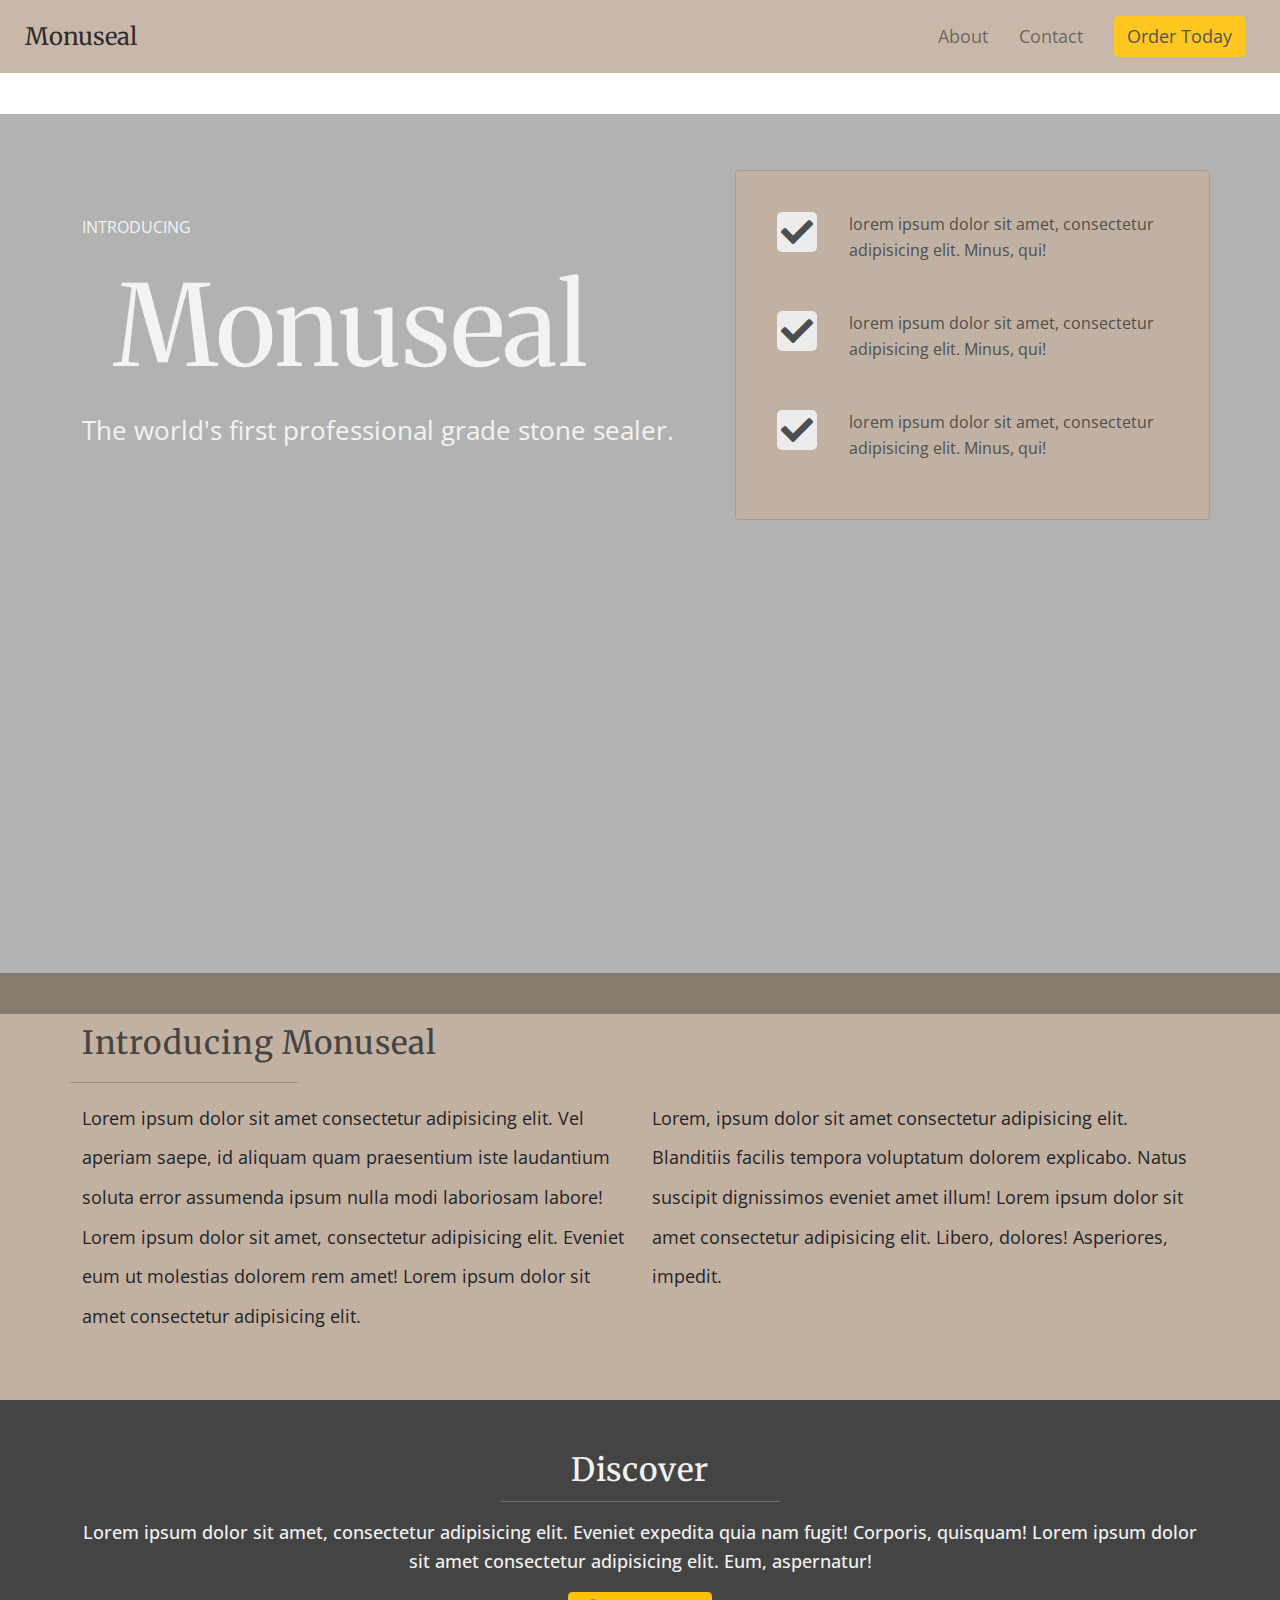
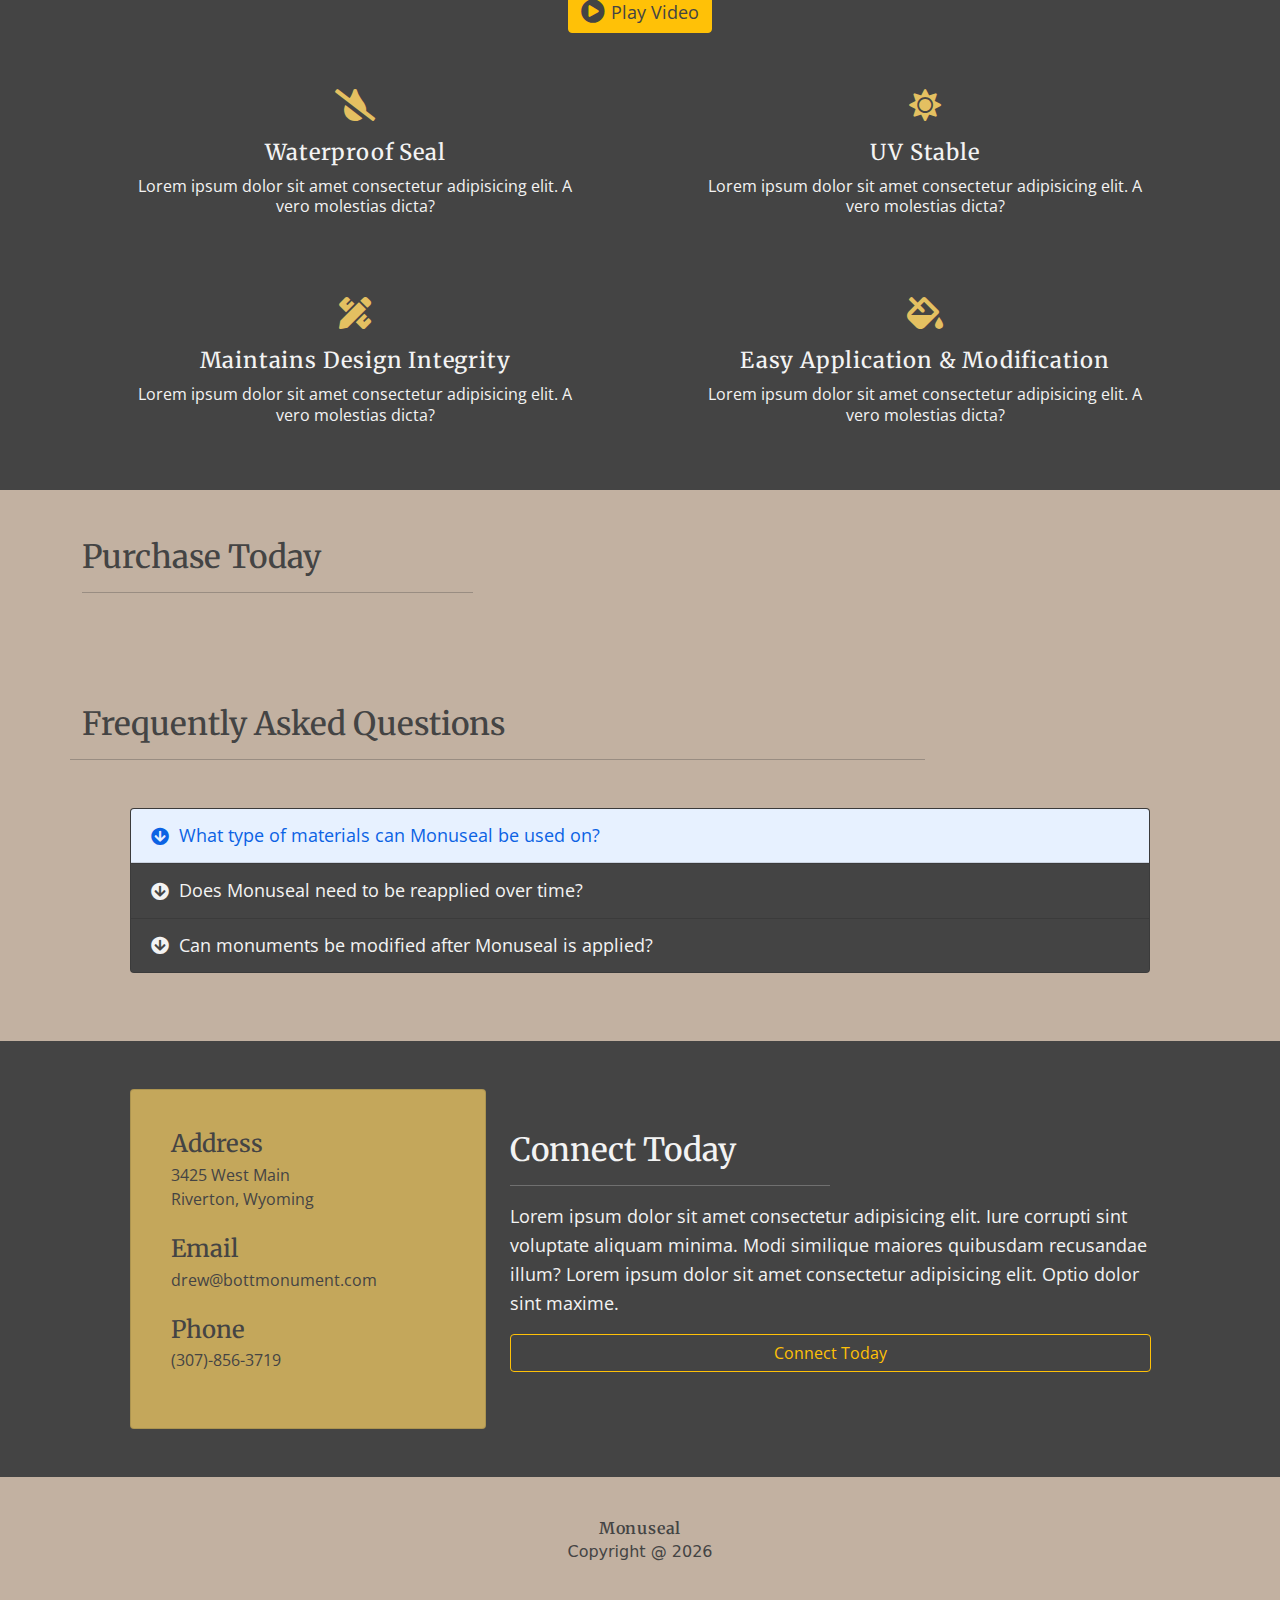
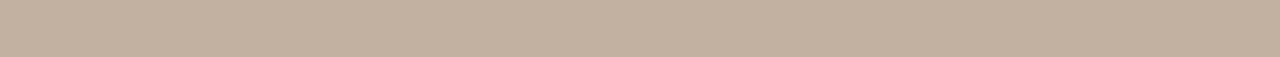
==== index.html @ acbd634a "first push" ====
<!DOCTYPE html>
<!--[if lte IE 6]><html class="preIE7 preIE8 preIE9"><![endif]-->
<!--[if IE 7]><html class="preIE8 preIE9"><![endif]-->
<!--[if IE 8]><html class="preIE9"><![endif]-->
<!--[if gte IE 9]><!--><html><!--<![endif]-->
<head>
    <meta charset="UTF-8">
    <meta http-equiv="X-UA-Compatible" content="IE=edge,chrome=1">
    <meta name="viewport" content="width=device-width,initial-scale=1">

    <title>Monuseal</title>
    <meta name="author" content="brylie">
    <meta name="description" content="description here">
    <meta name="keywords" content="keywords,here">
    <link rel="shortcut icon" href="favicon.ico" type="image/vnd.microsoft.icon">

    <!-- CSS STYLES LINKED -->
    <link href="css/bootstrap.css" rel="stylesheet">
    <link rel="stylesheet" href="css/all.min.css">
    <link rel="stylesheet" href="css/style.css" type="text/css">
</head>
<body>

<!-- NAVBAR -->
	<nav class="navbar navbar-expand-md navbar-light">
		<div class="container-fluid">
			<a class="navbar-brand" href="#hero-section">Monuseal</a>
			<button class="navbar-toggler" type="button" data-bs-toggle="collapse" data-bs-target="#navbarSupportedContent" aria-controls="navbarSupportedContent" aria-expanded="false" aria-label="Toggle navigation">
				<span class="navbar-toggler-icon"></span>
			</button>
			<div class="collapse navbar-collapse justify-content-end" id="navbarSupportedContent">
				<ul class="navbar-nav">
					<li class="nav-item my-auto">
						<a class="nav-link" href="#info-section">About</a>
					</li>
					<li class="nav-item my-auto">
						<a class="nav-link" href="#contact-section">Contact</a>
					</li>
					<li class="nav-item">
						<a class="nav-link" href="store.html">
							<button class="nav-btn btn btn-warning m-0" type="button">Order Today</button>
						</a>
					</li>
				</ul>
			</div>
		</div> 
	</nav>

<!-- HERO SECTION -->
	<header id="hero-section">
		<div class="hero-overlay">
			<div class="hero-content container py-5">
				<div class="row">
					<div class="col-xl-7 hero-title-container my-auto">
						<p class="hero-subtitle mb-1">Introducing</p>
						<p class="hero-title mt-1 mb-0">Monuseal</p>
						<p class="hero-text">The world's first professional grade stone sealer.</p>
					</div>
					<div class="col-xl-5 hero-card card mt-2">
						<div class="d-flex">
							<div class="p-3 align-self-start">
								<i class="check-mark fas fa-check fa-2x p-1"></i>
							</div>
							<div class="p-3 align-self-end">
								<p class="check-mark-text">lorem ipsum dolor sit amet, consectetur adipisicing elit. Minus, qui!</p>
							</div>
						</div>
						<div class="d-flex">
							<div class="p-3 align-self-start">
								<i class="check-mark fas fa-check fa-2x p-1"></i>
							</div>
							<div class="p-3 align-self-end">
								<p class="check-mark-text">lorem ipsum dolor sit amet, consectetur adipisicing elit. Minus, qui!</p>
							</div>
						</div>
						<div class="d-flex">
							<div class="p-3 align-self-start">
								<i class="check-mark fas fa-check fa-2x p-1"></i>
							</div>
							<div class="p-3 align-self-end">
								<p class="check-mark-text">lorem ipsum dolor sit amet, consectetur adipisicing elit. Minus, qui!</p>
							</div>
						</div>
					</div>
				</div>
			</div>
		</div>
	</header>
	

		
<!-- INFO SECTION -->
    <section id="info-section" class="py-5">
		<div class="container">
			<div class="row">
				<p class="dark-title">Introducing Monuseal</p>
				<hr class="info-hr">
			</div>
			<div class="row">
				<p class="col-lg-6 info-text">Lorem ipsum dolor sit amet consectetur adipisicing elit. Vel aperiam saepe, id aliquam quam praesentium iste laudantium soluta error assumenda ipsum nulla modi laboriosam labore! Lorem ipsum dolor sit amet, consectetur adipisicing elit. Eveniet eum ut molestias dolorem rem amet! Lorem ipsum dolor sit amet consectetur adipisicing elit.</p>
				<p class="col-lg-6 info-text">Lorem, ipsum dolor sit amet consectetur adipisicing elit. Blanditiis facilis tempora voluptatum dolorem explicabo. Natus suscipit dignissimos eveniet amet illum! Lorem ipsum dolor sit amet consectetur adipisicing elit. Libero, dolores! Asperiores, impedit.</p>

			</div>
		</div>
    </section>

<!-- VIDEO SECTION -->
	<section id="video-section" class="pt-5 pb-2">
		<div class="container">
			<div class="row justify-content-center">
				<div class="col video-row">
					<h3 class="light-title">Discover</h3>
					<hr class="video-hr mt-0">
					<h4 class="light-subtitle text-center mb-3">Lorem ipsum dolor sit amet, consectetur adipisicing elit. Eveniet expedita quia nam fugit! Corporis, quisquam! Lorem ipsum dolor sit amet consectetur adipisicing elit. Eum, aspernatur!</h4>
					<button type="button" class="btn btn-warning mb-3 video-btn" data-bs-toggle="modal" data-bs-target="#exampleModal">
						<i class="fas fa-play-circle fa-lg">&nbsp;</i>Play&nbsp;Video
					</button>
				</div>
			</div>
		</div>
		<!-- VIDEO MODAL -->
		<div class="modal fade" id="exampleModal" tabindex="-1" aria-labelledby="exampleModalLabel" aria-hidden="true">
			<div class="modal-dialog">
				<div class="modal-content">
					<div class="modal-header">
						<button type="button" class="btn-close" data-bs-dismiss="modal" aria-label="Close"></button>
					</div>
					<div class="modal-body">
						<iframe src="https://www.youtube.com/embed/dzPq-Z9f7H4" frameborder="0" height="350" width="100%" allowfullscreen></iframe>
					</div>
				</div>
			</div>
		</div>
	</section>


<!-- HIGHLIGHTS SECTION -->
	<section id="highlights-section" class="pt-3 pb-5">
		<div class="container">
			<div class="row justify-content-around mb-5">
				<div class="col-md-5">
					<i class="fas fa-tint-slash highlights-icon fa-2x my-3"></i>
					<h3 class="highlight-title text-center">Waterproof Seal</h3>
					<p class="highlight-text text-center">Lorem ipsum dolor sit amet consectetur adipisicing elit. A vero molestias dicta?</p>
				</div>
				<div class="col-md-5">
					<i class="fas fa-sun highlights-icon fa-2x my-3"></i>
					<h3 class="highlight-title text-center">UV Stable</h3>
					<p class="highlight-text text-center">Lorem ipsum dolor sit amet consectetur adipisicing elit. A vero molestias dicta?</p>
				</div>
			</div>
			<div class="row justify-content-around">
				<div class="col-md-5">
					<i class="fas fa-pencil-ruler highlights-icon fa-2x my-3"></i>
					<h3 class="highlight-title text-center">Maintains Design Integrity</h3>
					<p class="highlight-text text-center">Lorem ipsum dolor sit amet consectetur adipisicing elit. A vero molestias dicta?</p>
				</div>
				<div class="col-md-5">
					<i class="fas fa-fill-drip highlights-icon fa-2x my-3"></i>
					<h3 class="highlight-title text-center">Easy Application & Modification</h3>
					<p class="light-text highlight-text text-center">Lorem ipsum dolor sit amet consectetur adipisicing elit. A vero molestias dicta?</p>
				</div>
			</div>
		</div>
	</section>


<!-- ORDER SECTION -->
	<section id="order-section" class="py-5">
		<div class="container">
			<div class="row">
				<div class="col">
					<h4 class="section-title">Purchase Today</h4>
					<hr class="order-hr">
				</div>
			</div>
			<div class="row">
				<div class="col">
					<div id="my-store-63586878"></div>
					<div>
						<script data-cfasync="false" type="text/javascript" src="https://app.ecwid.com/script.js?63586878&data_platform=code&data_date=2021-07-21" charset="utf-8"></script><script type="text/javascript"> xProductBrowser("categoriesPerRow=1","views=grid(20,3) list(60) table(60)","categoryView=grid","searchView=list","id=my-store-63586878");</script>
					</div>
				</div>
			</div>
		</div>
	</section>


<!-- ACCORDION SECTION -->
	<section id="accordion-section" class="py-5">
		<div class="container">
			<div class="row">
				<h2 class="col-sm-6 section-title mb-3">Frequently Asked Questions</h2>
				<hr class="section-line mb-5">
			</div>
		</div>
	<!-- ACCORDION -->
		<div class="row justify-content-center">
			<div class="accordion text-center" id="accordion">
				<!-- ACCORDION ITEM #1 -->
				<div class="accordion-item">
					<h2 class="accordion-header" id="headingOne">
						<button class="accordion-button accordion-title" type="button" data-bs-toggle="collapse" data-bs-target="#collapseOne" aria-expanded="true" aria-controls="collapseOne">
							<i class="fas fa-arrow-circle-down"></i>&nbsp; What type of materials can Monuseal be used on?
						</button>
					</h2>
					<div id="collapseOne" class="accordion-collapse collapse" aria-labelledby="headingOne" data-bs-parent="#accordion">
						<div class="accordion-body accordion-text">
							Lorem ipsum dolor sit amet consectetur, adipisicing elit. Hic assumenda eligendi debitis, ex nesciunt odio rem ea cumque, delectus, itaque tempore earum aut in laboriosam placeat? Placeat error omnis incidunt ad quae?
						</div>
					</div>
				</div>
				<!-- ACCORDION ITEM #2 -->
				<div class="accordion-item">
					<h2 class="accordion-header" id="headingTwo">
						<button class="accordion-button accordion-title collapsed" type="button" data-bs-toggle="collapse" data-bs-target="#collapseTwo" aria-expanded="false" aria-controls="collapseTwo">
							<i class="fas fa-arrow-circle-down"></i>&nbsp; Does Monuseal need to be reapplied over time?
						</button>
					</h2>
					<div id="collapseTwo" class="accordion-collapse collapse" aria-labelledby="headingTwo" data-bs-parent="#accordion">
						<div class="accordion-body accordion-text">
							Lorem ipsum dolor sit, amet consectetur adipisicing elit. Sunt quaerat esse vel saepe laudantium delectus deleniti possimus, nesciunt ullam similique perferendis dolorem? Lorem ipsum, dolor sit amet consectetur adipisicing elit. Blanditiis corrupti quod omnis ducimus!
						</div>
					</div>
				</div>
				<!-- ACCORDION ITEM #3 -->
				<div class="accordion-item">
					<h2 class="accordion-header" id="headingThree">
						<button class="accordion-button accordion-title collapsed" type="button" data-bs-toggle="collapse" data-bs-target="#collapseThree" aria-expanded="false" aria-controls="collapseThree">
							<i class="fas fa-arrow-circle-down"></i>&nbsp; Can monuments be modified after Monuseal is applied?
						</button>
					</h2>
					<div id="collapseThree" class="accordion-collapse collapse" aria-labelledby="headingThree" data-bs-parent="#accordion">
					<div class="accordion-body accordion-text">
						Lorem ipsum dolor sit amet consectetur adipisicing elit. Perferendis et enim laudantium id rerum sequi soluta necessitatibus deleniti, tenetur libero, quo, ipsum suscipit voluptatum. Lorem ipsum dolor sit amet consectetur adipisicing elit. Vitae perspiciatis corporis dolores culpa maiores ea veritatis, optio neque accusamus dolorem reiciendis consequuntur iste tenetur repudiandae voluptatum, vel velit, eligendi temporibus et officiis.
					</div>
				</div>
			</div>

		
	</section>
		
		






			
		





<!-- CONTACT SECTION -->
	<section id="contact-section" class="py-5">
		<div class="container">
			<div class="row justify-content-center">
				<div class="col-md-4">
					<div class="contact-card card p-4">
						<div class="card-body">
							<h4 class="contact-subtitle mb-1">Address</h4>
							<p class="contact-text mb-0">3425 West Main</p>
							<p class="contact-text mb-4">Riverton, Wyoming</p>
							<h4 class="contact-subtitle mb-1">Email</h4>
							<p class="contact-text mb-4">drew@bottmonument.com</p>
							<h4 class="contact-subtitle mb-1">Phone</h4>
							<p class="contact-text">(307)-856-3719</p>
						</div>
					</div>
				</div>
				<div class="col-md-7 my-auto">
					<h3 class="connect-subtitle">Connect Today</h3>
					<hr class="connect-hr">
					<p class="connect-text">Lorem ipsum dolor sit amet consectetur adipisicing elit. Iure corrupti sint voluptate aliquam minima. Modi similique maiores quibusdam recusandae illum? Lorem ipsum dolor sit amet consectetur adipisicing elit. Optio dolor sint maxime.</p>
				<!-- CONTACT MODAL BTN -->
					<button type="button" class="btn btn-outline-warning mb-3 contact-btn" data-bs-toggle="modal" data-bs-target="#contactModal">Connect Today</button>
				</div>
			</div>
		</div>
	<!--CONTACT MODAL CONTENT -->
		<div class="modal fade" id="contactModal" tabindex="-1" aria-labelledby="exampleModalLabel" aria-hidden="true">
			<div class="modal-dialog">
				<div class="modal-content">
					<div class="modal-header">
						<p class="form-title mb-0">Please complete the form below to connect with us. </p>
						<button type="button" class="btn-close" data-bs-dismiss="modal" aria-label="Close"></button>
					</div>
					<div class="modal-body">
						<form id="conact-form">
							<div class="form-group">
								<input type="text" placeholder="First Name" id="contact-form-fname" class="form-control mb-4">
							</div>
							<div class="form-group">
								<input type="text" placeholder="Last Name" id="contact-form-lname" class="form-control mb-4">
							</div>
							<div class="form-group">
								<input type="email" placeholder="Email Address" id="contact-form-msg" class="form-control mb-4">
							</div>
							<div class="form-group">
								<textarea placeholder="Message" id="contact-message" class="form-control mb-4" rows="3"></textarea>
							</div>
							<div class="form-group">
								<button id="form-submit-btn" class="btn btn-warning" type="submit">Submit</button>
							</div>
						  </form>
					</div>
				</div>
			</div>
		</div>
	</section>

<!-- FOOTER -->
	<footer>	
		<p class="footer-title mb-0">Monuseal</p>
		<p class="footer-copyright">Copyright @&nbsp;<span id="year">####</span></p>
		<!-- <hr class="footer-hr"> -->
	</footer>

    <script src="script.js"></script>
    <!-- BOOTSTRAP JS-->
    <script src="https://cdn.jsdelivr.net/npm/bootstrap@5.0.2/dist/js/bootstrap.bundle.min.js" integrity="sha384-MrcW6ZMFYlzcLA8Nl+NtUVF0sA7MsXsP1UyJoMp4YLEuNSfAP+JcXn/tWtIaxVXM" crossorigin="anonymous"></script>

</body>
</html>


<!--

	<img src="img/bg.jpg" class="form-img">

	<form>
		<div class="mb-3">
			<label for="exampleInputEmail1" class="form-label">Email address</label>
			<input type="email" class="form-control" id="exampleInputEmail1" aria-describedby="emailHelp">
			<div id="emailHelp" class="form-text">We'll never share your email with anyone else.</div>
		</div>
		<div class="mb-3">
			<label for="exampleInputPassword1" class="form-label">Password</label>
			<input type="password" class="form-control" id="exampleInputPassword1">
		</div>
		<div class="mb-3 form-check">
			<input type="checkbox" class="form-check-input" id="exampleCheck1">
			<label class="form-check-label" for="exampleCheck1">Check me out</label>
		</div>
		<button type="submit" class="btn btn-primary">Submit</button>
	</form>

	<section id="video-section" class="main-section section-three">
		<a href="#" class="video" data-video="https://www.youtube.com/embed/dzPq-Z9f7H4" data-toggle="modal" data-target="#videoModal">
			<i class="fas fa-play-circle fa-lg">&nbsp;</i>
		</a>
	</section> 

	<div id="videoModal" class="modal fade">
		<div class="modal-dialog">
			<div class="modal-content">
				<div class="modal-body">
					<button class="close" data-dismiss="modal">
						<span>&times;</span>
					</button>
					<iframe src="" frameborder="0" height="350" width="100%" allowfullscreen></iframe>
				</div>
			</div>
		</div>
	</div>


	<p class="footer-text">Location: Slinger, WI</p>
	<p class="footer-text">Email: bryliebaird@gmail.com</p>
	<p class="footer-text">Number: (262)-623-8006</p>



	<div class="col-md-8">
			  <div class="card p-4">
				<div class="card-body">
				  <h3 class="contact-subtitle">Connect Today</h3>
				  <p class="contact-text">Questions? Connect with us today and we will be happy to assist you.</p>
				  <hr>
				  <div class="row">
					<div class="col-md-6">
					  <div class="form-group">
						<input type="text" class="form-control my-2" placeholder="First Name">
					  </div>
					</div>
					<div class="col-md-6">
					  <div class="form-group">
						<input type="text" class="form-control my-2" placeholder="Last Name">
					  </div>
					</div>
					<div class="col-md-6">
					  <div class="form-group">
						<input type="text" class="form-control my-2" placeholder="Email">
					  </div>
					</div>
					<div class="col-md-6">
					  <div class="form-group">
						<input type="text" class="form-control my-2" placeholder="Phone Number">
					  </div>
					</div>
				  </div>
				  <div class="row">
					<div class="col-md-12">
					  <div class="form-group">
						<textarea class="form-control my-2" placeholder="Message"></textarea>
					  </div>
					</div>
					<div class="col-md-12">
					  <div class="form-group my-2">
						<input type="submit" value="Submit" class="btn btn-outline-dark btn-block contact-btn">
					  </div>
					</div>
				  </div>
				</div>
			  </div>
			</div>
		  </div>
		</div>
-->


<!-- CONTACT SECTION -->
	<!-- <section id="contact-section">
		<div class="container">
			<div class="row">
				<div class="col-lg-6">
					
				</div>
			</div>
		</div>
		<div class="contact-form">
			<div class="input-group mb-3">
				<span class="input-group-text" id="basic-addon1"><i class="fas fa-user"></i>
				</span>
				<input type="text" class="form-control" placeholder="Name" aria-label="name" aria-describedby="basic-addon1">
			</div>
			<div class="input-group mb-3">
				<span class="input-group-text" id="basic-addon1"><i class="fas fa-envelope"></i>
				</span>
				<input type="text" class="form-control" placeholder="Email" aria-label="email" aria-describedby="basic-addon1">
			</div>
			<div class="input-group mb-3">
				<span class="input-group-text" id="basic-addon1"><i class="fas fa-phone"></i></span>
				<input type="phone number" class="form-control" placeholder="Phone Number" aria-label="number" aria-describedby="basic-addon1">
			</div>
			<div class="input-group mb-3">
				<span class="input-group-text"><i class="fas fa-pencil-alt"></i></span>
				<textarea class="form-control" aria-label="With textarea" placeholder="Message"></textarea>
			</div>
			<button type="submit" class="btn btn-warning contact-btn">Submit</button>
		</div>
	</section>

	
<section id="highlights-section" class="main-section section-four">
	<p class="highlights-title mb-2">The Monuseal Difference</p>
	<hr class="highlights-hr mt-0">
 
	<div class="card-container d-flex flex-row">
		<div class="card highlights-card mt-3">
			<div class="card-body d-flex flex-row">
		
				<div class="row-1">
				
					<div class="d-flex">
						<div class="p-3 align-self-start">
							<i class="fas fa-check fa-2x"></i>
						</div>
						<div class="p-3 align-self-end">
							<p class="check-text">lorem ipsum dolor sit amet, consectetur adipisicing elit. Minus, qui!</p>
						</div>
					</div>
				
					<div class="d-flex">
						<div class="p-3 align-self-start">
							<i class="fas fa-check fa-2x"></i>
						</div>
						<div class="p-3 align-self-end">
							<p class="check-text">lorem ipsum dolor sit amet, consectetur adipisicing elit. Minus, qui!</p>
						</div>
					</div>
				
					<div class="d-flex">
						<div class="p-3 align-self-start">
							<i class="fas fa-check fa-2x"></i>
						</div>
						<div class="p-3 align-self-end">
							<p class="check-text">lorem ipsum dolor sit amet, consectetur adipisicing elit. Minus, qui!</p>
						</div>
					</div>
				</div>
		
			<div class="row-2">
				
					<div class="d-flex">
						<div class="p-3 align-self-start">
							<i class="fas fa-check fa-2x"></i>
						</div>
						<div class="p-3 align-self-end">
							<p class="check-text">lorem ipsum dolor sit amet, consectetur adipisicing elit. Minus, qui!</p>
						</div>
					</div>
				
					<div class="d-flex">
						<div class="p-3 align-self-start">
							<i class="fas fa-check fa-2x"></i>
						</div>
						<div class="p-3 align-self-end">
							<p class="check-text">lorem ipsum dolor sit amet, consectetur adipisicing elit. Minus, qui!</p>
						</div>
					</div>
			
					<div class="d-flex">
						<div class="p-3 align-self-start">
							<i class="fas fa-check fa-2x"></i>
						</div>
						<div class="p-3 align-self-end">
							<p class="check-text">lorem ipsum dolor sit amet, consectetur adipisicing elit. Minus, qui!</p>
						</div>
					</div>
				</div>
			</div>
		</div>
	</div>
</section>



<!-- 
	INFO SECTION #2 
	<section id="info-highlights-section" class="py-5">
		<div class="container">
			<div class="row">
				<div class="col">
					<h3 class="info-highlights-title mb-1">Protect Your Investment</h3>
					<hr class="info-highlights-hr mb-5">
					<p class="info-text mb-2">Lorem, ipsum dolor sit amet consectetur adipisicing elit. Lorem ipsum dolor sit amet consectetur adipisicing elit. Omnis, quo?</p>
				</div>
				INFO HIGHLIGHTS
				<div class="row justify-content-between">
					HIGHLIGHT #1
					<div class="col-md-6 mb-4">
						<div class="d-flex flex-row mb-0">
							<img class="info-highlights-img" src="img/1.svg">
							<h4 class="info-highlights-subtitle my-auto">Clear, Waterproofing Seal</h4>
						</div>
						<p class="info-highlights-text ">Lorem ipsum, dolor sit amet consectetur adipisicing elit. Natus quos nulla provident?</p>
					</div>
					HIGHLIGHT #2
					<div class="col-md-6 mb-4">
						<div class="d-flex flex-row mb-0">
							<img class="info-highlights-img" src="img/2.svg">
							<h4 class="info-highlights-subtitle my-auto">UV Stable</h4>
						</div>
						<p class="info-highlights-text ">Lorem ipsum, dolor sit amet consectetur adipisicing elit. Natus quos nulla provident?</p>
					</div>
					HIGHLIGHT #3
					<div class="col-md-6 mb-4">
						<div class="d-flex flex-row mb-0">
							<img class="info-highlights-img" src="img/3.svg">
							<h4 class="info-highlights-subtitle my-auto">Maintain Design Integrity</h4>
						</div>
						<p class="info-highlights-text ">Lorem ipsum, dolor sit amet consectetur adipisicing elit. Natus quos nulla provident?</p>
					</div>
					HIGHLIGHT #4
					<div class="col-md-6 mb-4">
						<div class="d-flex flex-row mb-0">
							<img class="info-highlights-img" src="img/4.svg">
							<h4 class="info-highlights-subtitle my-auto">Easy Application & Modification</h4>
						</div>
						<p class="info-highlights-text ">Lorem ipsum, dolor sit amet consectetur adipisicing elit. Natus quos nulla provident?</p>
					</div>
				</div>
			</div>
		</div>
	</section> 
-->


<!-- 
	<div class="order-head"> 
		IMG BG
	</div> 

-->


<!-- 
	LOGO SECTION
	<section id="logo-container">
		<img src="img/Bott-Monument.png" class="logo">
		<img src="img/Bott-Monument.png" class="logo">
		<img src="img/Bott-Monument.png" class="logo">
	</section>
-->
---- css/style.css ----
@import url('https://fonts.googleapis.com/css2?family=Open+Sans:wght@300;400;600;700&display=swap');

@import url('https://fonts.googleapis.com/css2?family=Merriweather&family=Open+Sans&display=swap');

* {
    margin: 0;
    padding: 0;
}

body {
    overflow-x: hidden;

}


/* ******  UTILITIES  ****** */
.light-title {
    font-family: 'Merriweather', serif;
    font-size: 32px;
    color: #f3f3f3;
    line-height: 1.4;
    letter-spacing: 0.8px;
}

.light-subtitle {
    font-family: 'Open Sans', sans-serif;
    font-size: 18px;
    line-height: 1.6;
    color: #f3f3f3;
}

.dark-title {
    font-family: 'Merriweather', serif;
    font-size: 32px;
    color: #f3f3f3;
    line-height: 1.4;
    letter-spacing: 0.8px;
}

.dark-subtitle {
    font-family: 'Open Sans', sans-serif;
    font-size: 18px;
    line-height: 1.6;
    color: #f3f3f3;
}


/* ##########  NAVBAR  ########## */ 
nav {
    background: #c2b1a1;
    opacity: 0.9;
    z-index: 1;
}

.navbar-brand {
    font-family: 'Merriweather', serif;
    font-size: 24px;
    margin-left: 1%;
    color: #444;
}

.nav-link {
    font-family: 'Open Sans', sans-serif;
    font-size: 18px;
    color: #444;
    margin-right: 15px;
}

.nav-btn {
    font-family: 'Open Sans', sans-serif;
    font-size: 18px;
    color: #444;
}



/* ##########  HERO SECTION  ########## */ 
#hero-section {
    height: 100vh;
    background: url("../img/img-1.svg");
    background-position: center;
    background-size: cover;
    background-repeat: no-repeat;
    background-attachment: fixed;
    
}

.hero-overlay {
    position: absolute;
    top: 12.66%;
    left: 0;
    width: 100%;
    height: 100%;
    background-color: rgba(0,0,0, 0.3);
}

.hero-content {
    display: flex;
    flex-direction: row;
    justify-content: center;
    align-items: center;
}

.hero-card {
    padding: 25px;
    background: #c2b1a1;
    opacity: 0.9;
}

.check-mark-text {
    font-family: 'Open Sans', sans-serif;
    font-size: 16px;
    font-weight: 400;
    line-height: 1.6;
    color: #444;
}

.check-mark {
    border-radius: 5px;
    background: #f3f3f3;
    color: #444;
}

.hero-title {
    font-family: 'Merriweather', serif;
    font-size: 112px;
    text-indent: 5%;
    color: #f3f3f3;
}

.hero-subtitle {
    font-family: 'Open Sans', sans-serif;
    letter-spacing: 1.6;
    font-size: 16px;
    font-weight: 400;
    text-transform: uppercase;
    color: #f3f3f3;
}

.hero-text {
    font-family: 'Open Sans', sans-serif;
    letter-spacing: 1.6;
    font-size: 26px;
    font-weight: 400;
    color: #f3f3f3;
}



/* ##########  INFO SECTION  ########## */ 
#info-section {
    background: #c2b1a1;
}

.dark-title {
    font-family: 'Merriweather', serif;
    font-size: 32px;
    color: #444;
    letter-spacing: 1px;
}

.info-text {
    font-family: 'Open Sans', sans-serif;
    font-size: 18px;
    line-height: 2.2;
    letter-spacing: 1.2;
}

.info-hr {
    width: 20%;
}


/* ##########  VIDEO SECTION  ########## */ 
#video-section {
    background: #444;
}

.video-row {
    display: flex;
    flex-direction: column;
    align-items: center;
    justify-content: center;
}

.video-title {
    font-family: 'Merriweather', serif;
    font-size: 32px;
    color: #f3f3f3;
}

.video-hr {
    color: #f3f3f3;
    width: 25%;
}

.video-text {
    font-family: 'Open Sans', sans-serif;
    font-size: 18px;
    color: #f3f3f3;
    line-height: 2;
    letter-spacing: 1.2;
}

.video-btn {
    font-family: 'Open Sans', sans-serif;
    color: #444;
    font-size: 18px;
    letter-spacing: 1.6;
}

/* ##########  HIGHLIGHTS SECTION  ########## */ 
#highlights-section {
    background: #444;
}

.highlights-icon {
    color: #E4C061;
    display: flex;
    flex-direction: column;
    justify-content: center;
    align-items: center;
}

.highlight-title {
    font-family: 'Merriweather', serif;
    font-size: 22px;
    color: #f3f3f3;
    line-height: 1.4;
    letter-spacing: 0.8px;
}

.highlight-text {
    font-family: 'Open Sans', sans-serif;
    font-size: 16px;
    line-height: 1.3;
    color: #f3f3f3;
}



/* ##########  STORE SECTION  ########## */ 
.order-head {
    height: 50vh;
    background: url("/img/bg-2.jpg");
    background-position: center;
    background-repeat: no-repeat;
    background-size: cover;
    opacity: 0.8;
}

#order-section {
    background: #c2b1a1;
}

.order-hr {
    width: 35%;
}



/* ##########  ACCORDION SECTION  ########## */ 
#accordion-section {
    background: #c2b1a1;
}

.section-title {
    font-family: 'Merriweather', serif;
    font-size: 32px;
    color: #444;
}

.section-subtitle {
    font-family: 'Open Sans', sans-serif;
    font-size: 18px;
    font-weight: 400;
    width: 80%; 
    line-height: 1.6;
    color: #444;
    color: #f3f3f3;
}

.section-line {
    width: 75%; 
}

.accordion {
    font-family: 'Open Sans', sans-serif;
    margin-bottom: 20px;
    width: 80%;
}

.accordion-title {
    font-family: 'Open Sans', sans-serif;
    font-size: 18px;
    color: #444;
    color: #f3f3f3;
}

.accordion-text {
    font-family: 'Open Sans', sans-serif;
    font-size: 16px;
    line-height: 1.6;
    color: #444;
    color: #f3f3f3;
}

.accordion-item { 
    background: #f3f3f3;
    background: #444;
}

.accordion-button {
    background: #f3f3f3;
    background: #444;
}

.accordion-button::after {
    background-image: none;
    display: none;
}

/* ##########  CONTACT SECTION  ########## */  
#contact-section {
    background: #c2b1a1;
    background: #444;
}

.contact-card {
    opacity: 0.8;
    background: #D2A828;
    background: #DEB735;
    background: #E4C061;
}

.contact-subtitle {
    font-family: 'Merriweather', serif;
    color: #444;
}

.contact-text {
    font-family: 'Open Sans', sans-serif;
    color: #444;
}

.contact-btn {
    width: 100%; 
    font-family: 'Open Sans', sans-serif;
}

.connect-subtitle {
    font-family: 'Merriweather', serif;
    color: #f3f3f3;
    font-size: 32px;
}

.connect-text {
    font-family: 'Open Sans', sans-serif;
    color: #f3f3f3;
    line-height: 1.6;
    font-size: 18px;
}

.connect-hr {
    color: #f3f3f3;
    width: 50%;
}


/* ##########  FOOTER SECTION  ########## */ 
footer {
    height: 20vh;
    background: #c2b1a1;
    text-align: center;
    font-size: 16px;
    color: #444;
    padding: 3%;
}

.footer-title {
    font-family: 'Merriweather', serif;
    letter-spacing: .8px;
    font-weight: 600;
}

.footer-hr {
    width: 25%;
}







/* ##########  OLD CODE BELOW  ########## */ 

/* ------- HIGHLIGHTS SECTION ------ 

#highlights-section {
    background: #c2b1a1;
    padding: 5%; 
}

.highlights-title {
    font-family: 'Merriweather', serif;
    font-size: 32px;
}

.highlights-subtitle {
    font-family: 'Open Sans', sans-serif;
    font-size: 18px;
}

.highlights-hr {
    width: 25%;
    color: #444;
}



*/

/* ------ INFO HIGHLIGHTS SECTION #2 ------
#info-highlights-section {
    background: #c2b1a1;
    
}

.info-highlights-hr {
    width: 25%;
}

.info-highlights-title {
    font-family: 'Merriweather', serif;
    font-size: 32px;
    color: #444;
   
}

.info-highlights-subtitle {
    font-family: 'Merriweather', serif;
    font-size: 24px;
    color: #444;
}

.info-highlights-text {
    font-family: 'Open Sans', sans-serif;
    font-size: 18px;
    margin-left: 85px;
}

.info-text {
    font-family: 'Open Sans', sans-serif;
    font-size: 18px;
}

.info-highlights-img {
    height: 12%;
    width: 12%;
    margin-right: 20px;
}

*/


/* ------- MAIN SECTION #2 ------ */
/* .card-section {
    padding: 2% 5% 5% 5%;
}
.card {
    margin-right: 15px;
} */

/* 
   logo img page divider 

#logo-container {
    height: 30vh;
    background: #444;
    display: flex;
    flex-direction: row;
    align-items: center;
    justify-content: center;
}

.logo {
    height: 35%;
    width: 20%;
    margin-right: 50px;
    margin-left: 50px;
} */

/* ########## ECWID CUSTOM CSS THEME - SAVE! ########## */

/* Card Styles */ 

/* Card "Buy Now" btn */ 
html#ecwid_html body#ecwid_body .ec-size .ec-store .form-control--secondary .form-control__button:hover { 
    background: red; 
}

/* Card "Buy Now" btn:hover */ 
html#ecwid_html body#ecwid_body .ec-size .ec-store .grid-product__buy-now .form-control__button {
    background: green;
}

/* Card bottom wrapper */ 
html#ecwid_html body#ecwid_body .ec-size .ec-store .grid__products--appearance-frame .grid-product__wrap-inner {
    background: #f3f3f3;
}
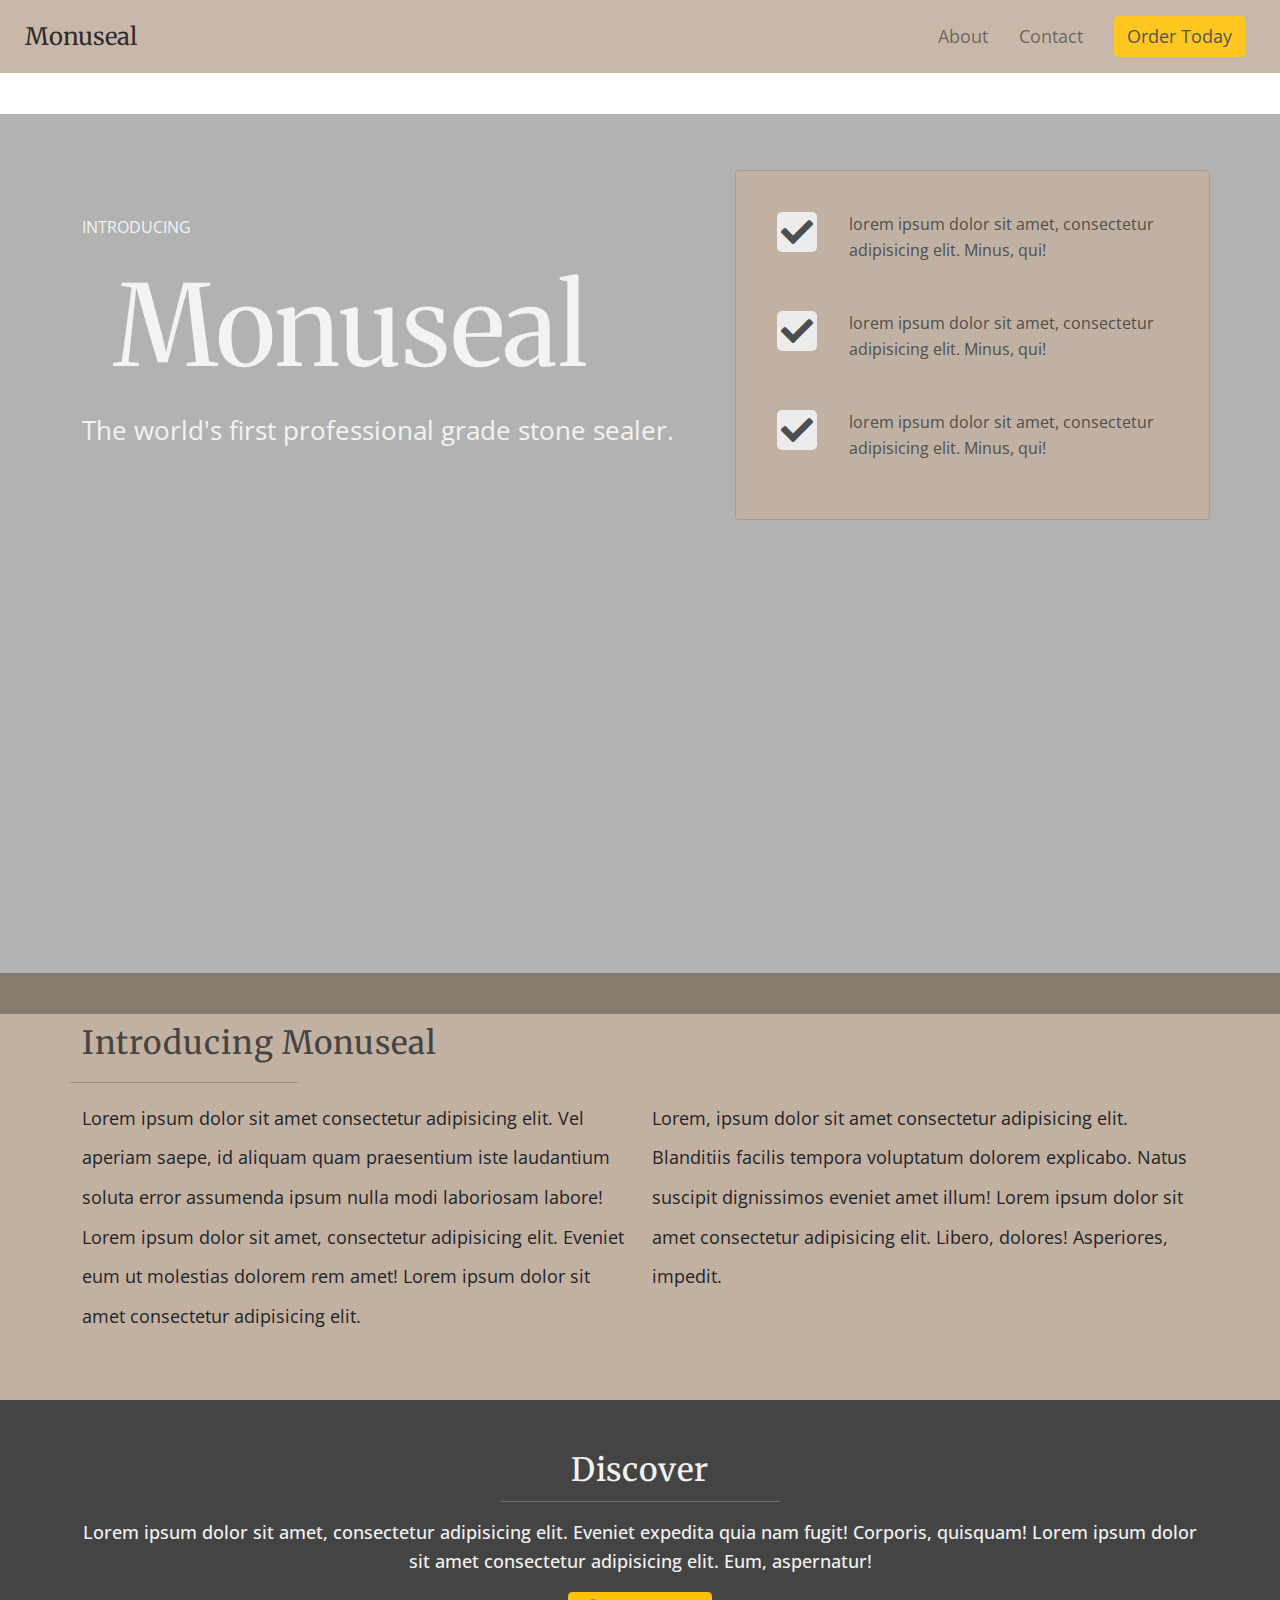
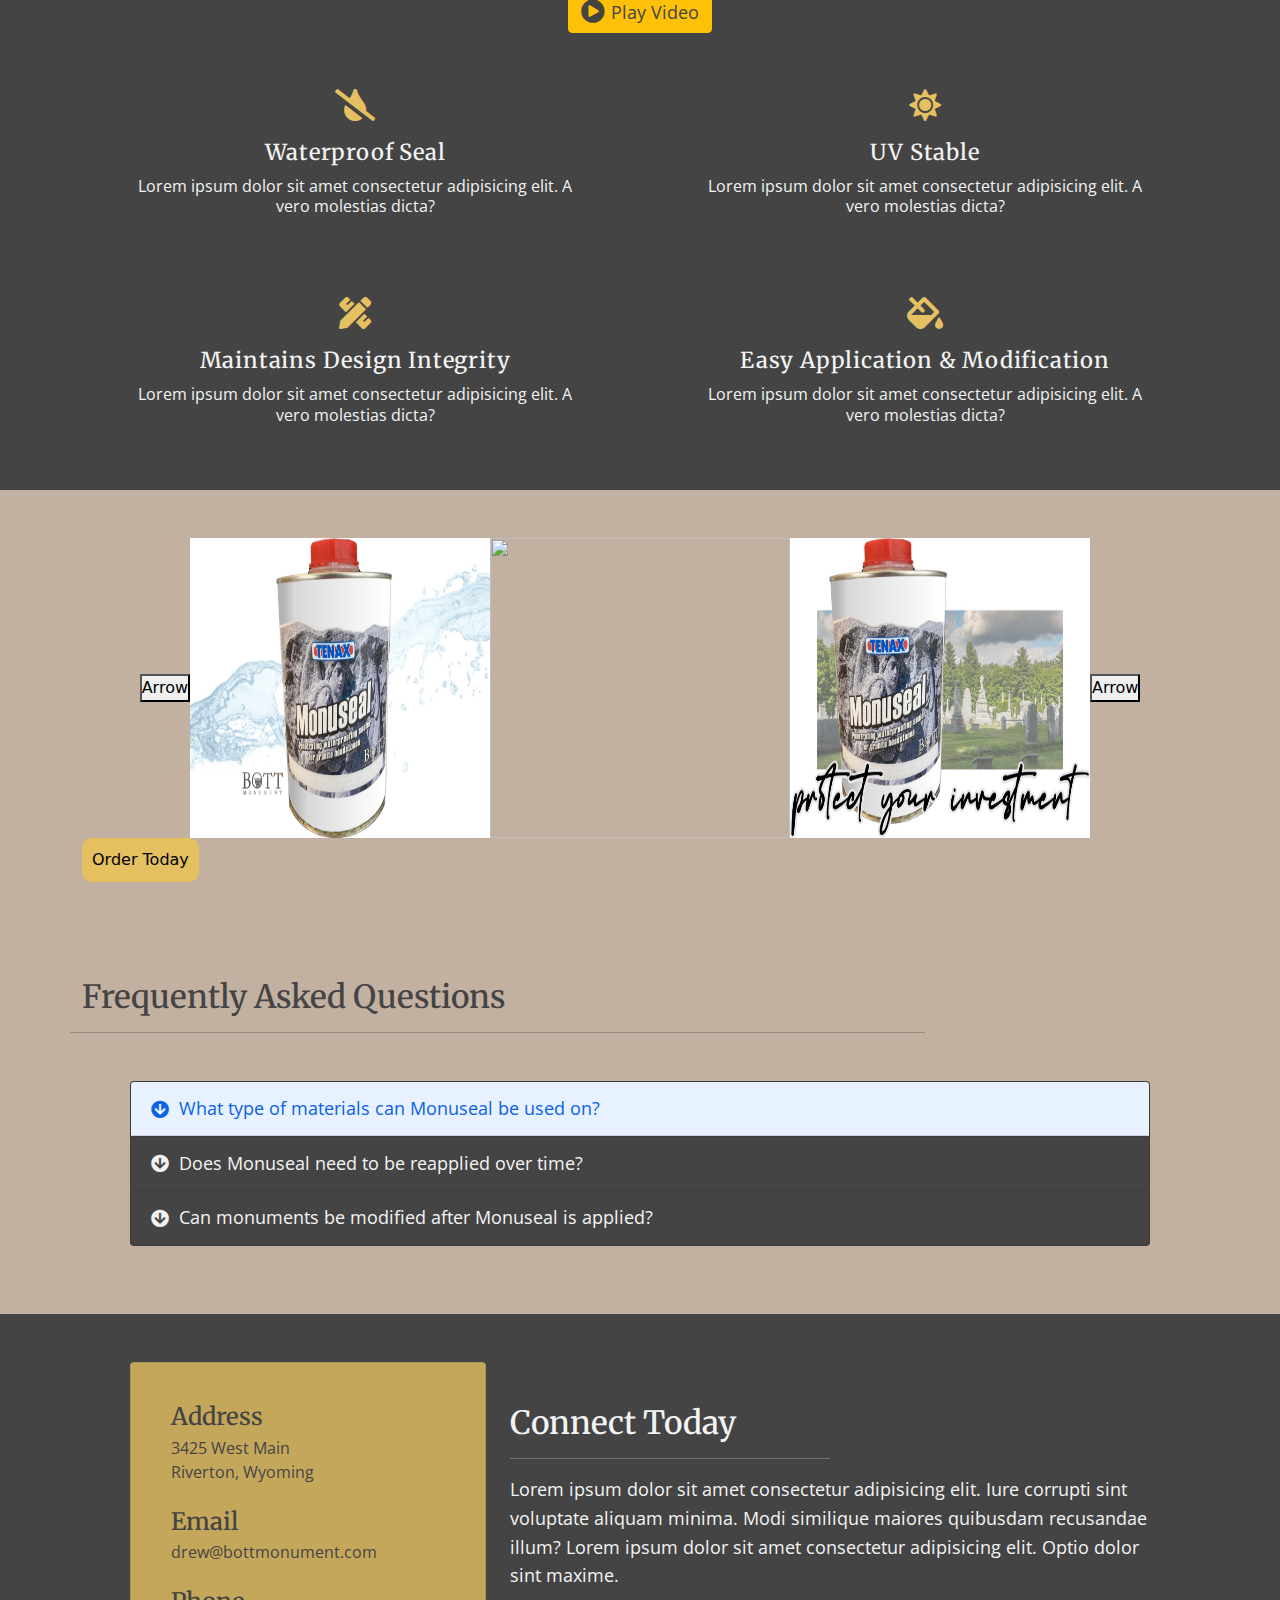
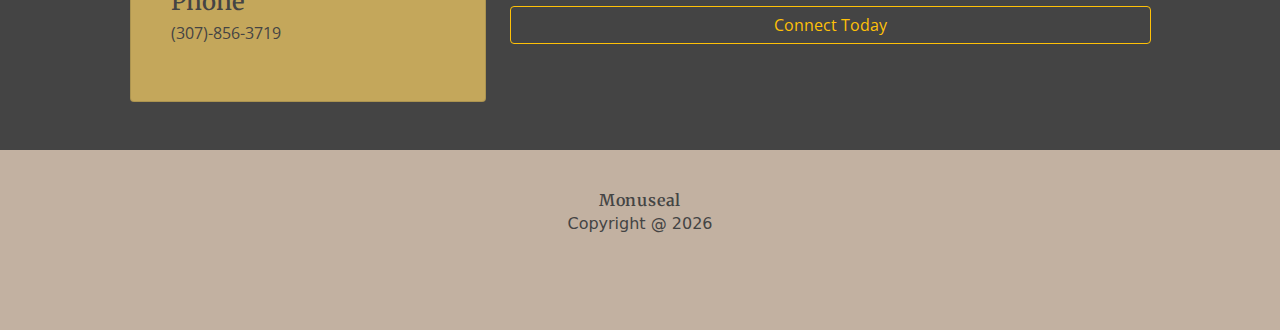
==== commit 8f784587: "added image slider and started ecwid api calls" ====
--- a/index.html
+++ b/index.html
@@ -168,17 +168,16 @@
 <!-- ORDER SECTION -->
 	<section id="order-section" class="py-5">
 		<div class="container">
-			<div class="row">
-				<div class="col">
-					<h4 class="section-title">Purchase Today</h4>
-					<hr class="order-hr">
-				</div>
-			</div>
-			<div class="row">
-				<div class="col">
-					<div id="my-store-63586878"></div>
-					<div>
-						<script data-cfasync="false" type="text/javascript" src="https://app.ecwid.com/script.js?63586878&data_platform=code&data_date=2021-07-21" charset="utf-8"></script><script type="text/javascript"> xProductBrowser("categoriesPerRow=1","views=grid(20,3) list(60) table(60)","categoryView=grid","searchView=list","id=my-store-63586878");</script>
+			<div class="row">					
+					<div class="img-slider-container">
+						<button class="arrow-btn">Arrow</button>
+						<img class="slider-img" src="img/img-logo-2.JPG">
+						<img class="slider-img" src="img/monuseal-c.JPG">
+						<img class="slider-img" src="img/img-logo.png">
+						<button class="arrow-btn">Arrow</button>
+					</div>
+					<div class="col-md-10">
+						<button class="order-btn">Order Today</button>
 					</div>
 				</div>
 			</div>
@@ -595,4 +594,22 @@
 		<img src="img/Bott-Monument.png" class="logo">
 		<img src="img/Bott-Monument.png" class="logo">
 	</section>
--->
+
+
+
+<div class="row">
+	<div class="col">
+		<h4 class="section-title">Purchase Today</h4>
+		<hr class="order-hr">
+	</div>
+</div>
+<div class="row">
+	<div class="col">
+		<div id="my-store-63586878"></div>
+		<div>
+			<script data-cfasync="false" type="text/javascript" src="https://app.ecwid.com/script.js?63586878&data_platform=code&data_date=2021-07-21" charset="utf-8"></script><script type="text/javascript"> xProductBrowser("categoriesPerRow=1","views=grid(20,3) list(60) table(60)","categoryView=grid","searchView=list","id=my-store-63586878");</script>
+		</div>
+	</div>
+</div>
+
+-->--- a/css/style.css
+++ b/css/style.css
@@ -257,6 +257,28 @@
     width: 35%;
 }
 
+/* ############## IMG SLIDER ############## */
+.img-slider-container {
+    display: flex;
+    flex-direction: row;
+    justify-content: center;
+    align-items: center;
+}
+.slider-img {
+    height: 300px;
+    width: 300px;
+}
+
+
+
+.order-btn {
+    padding: 10px;
+    background-color: #E4C061;
+    border: none;
+    outline: none;
+    border-radius: 10px;
+}
+
 
 
 /* ##########  ACCORDION SECTION  ########## */ 
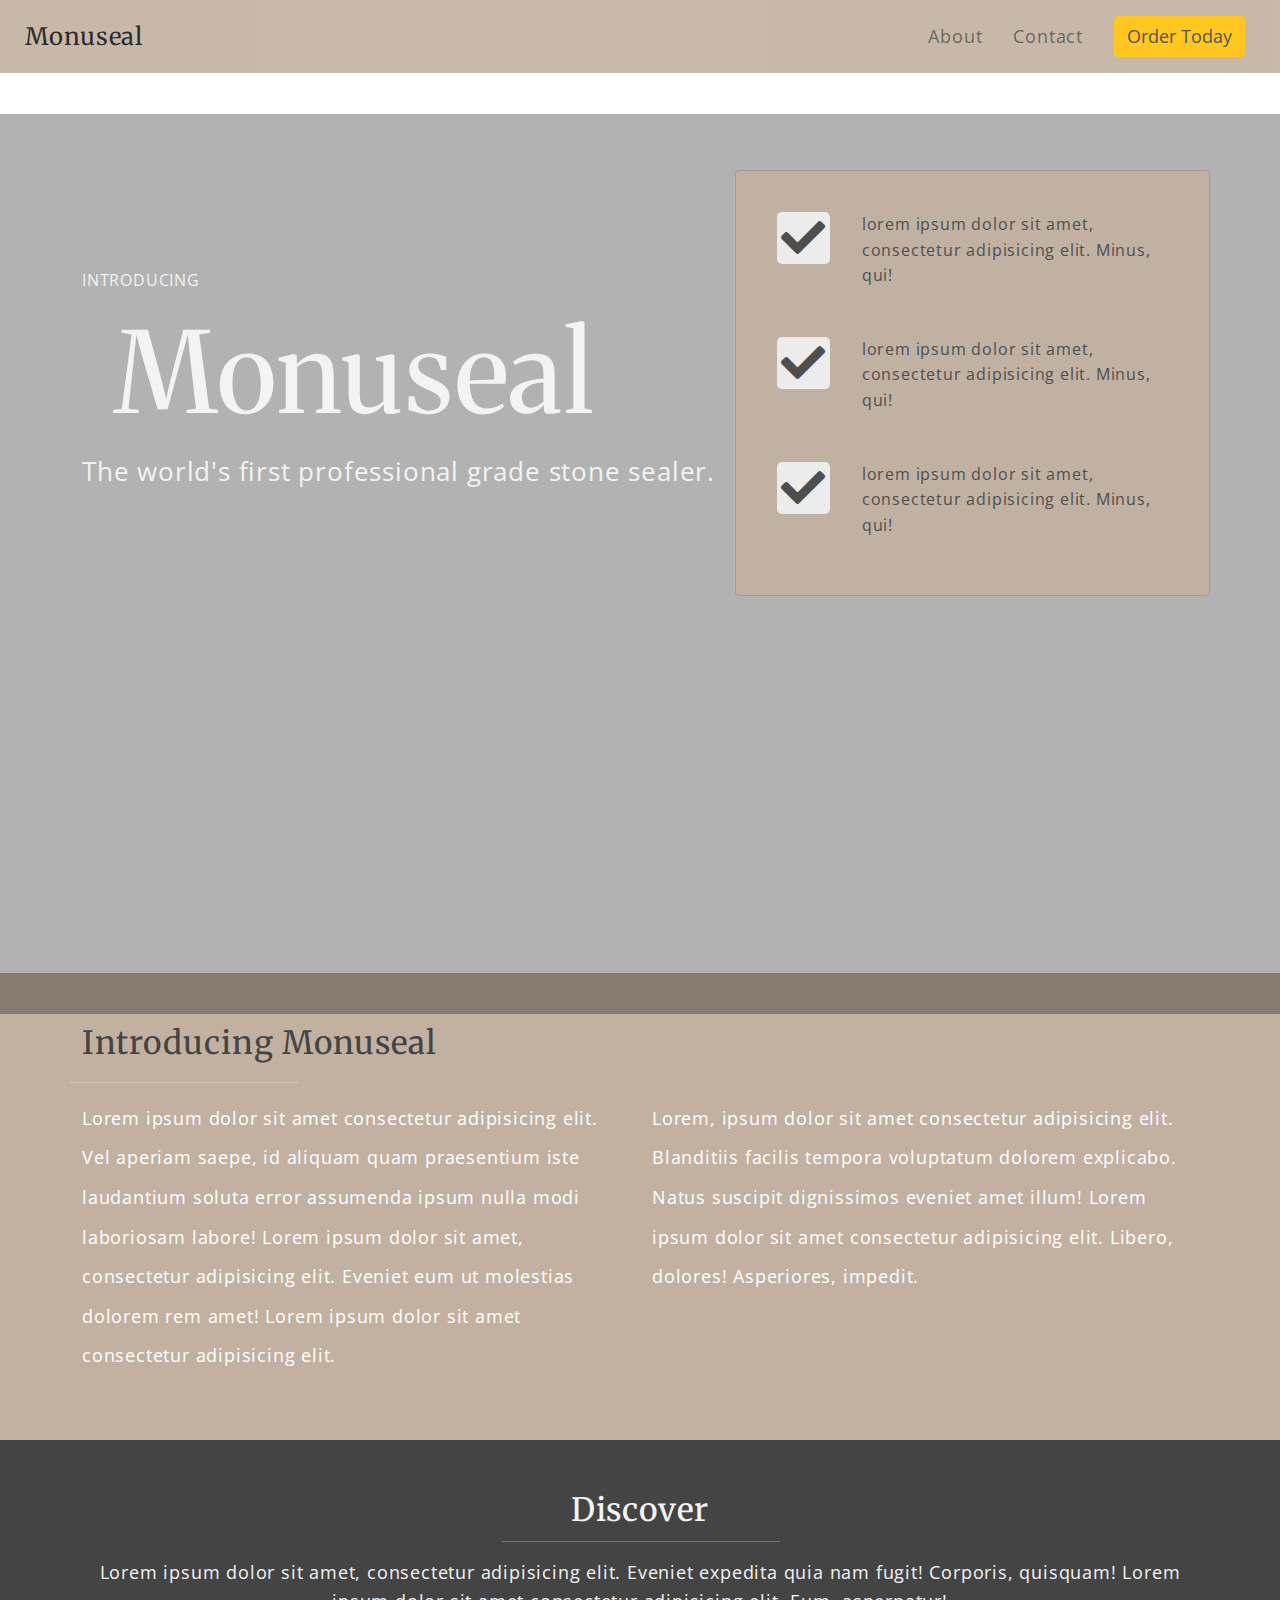
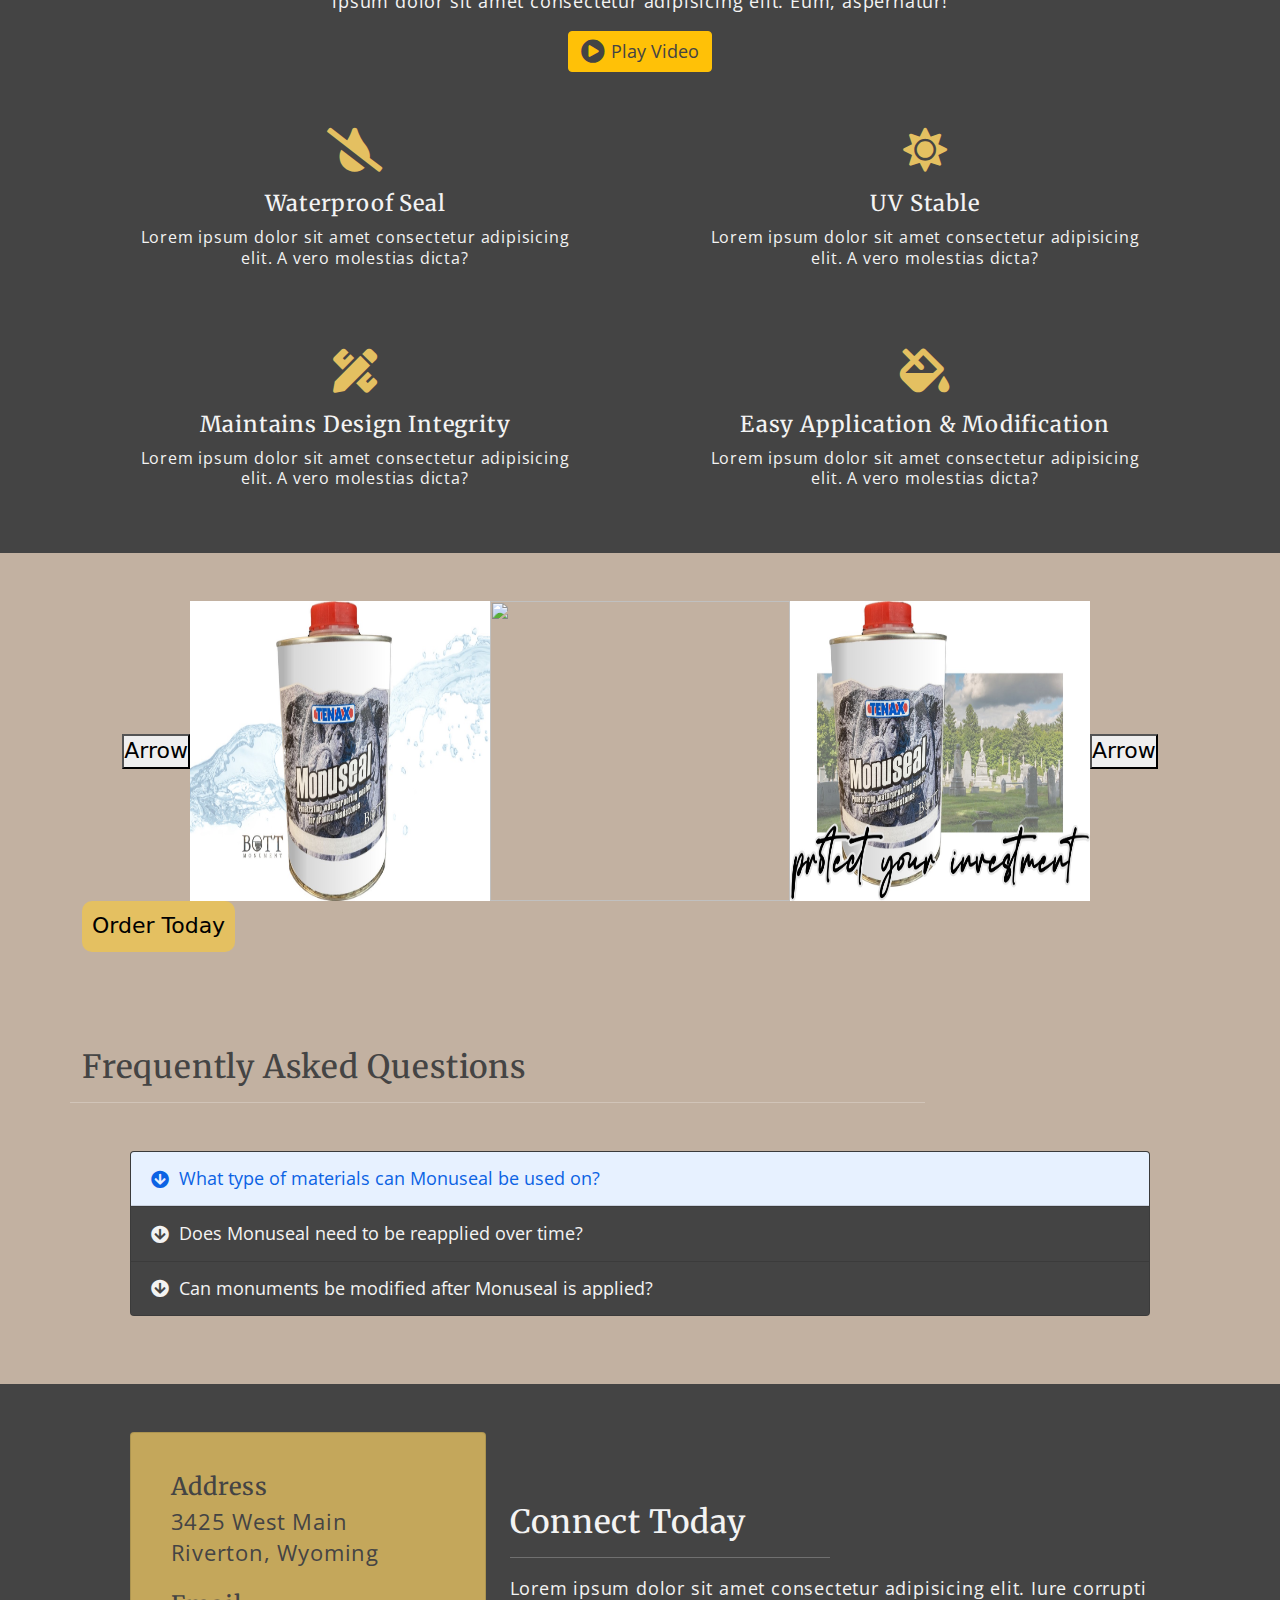
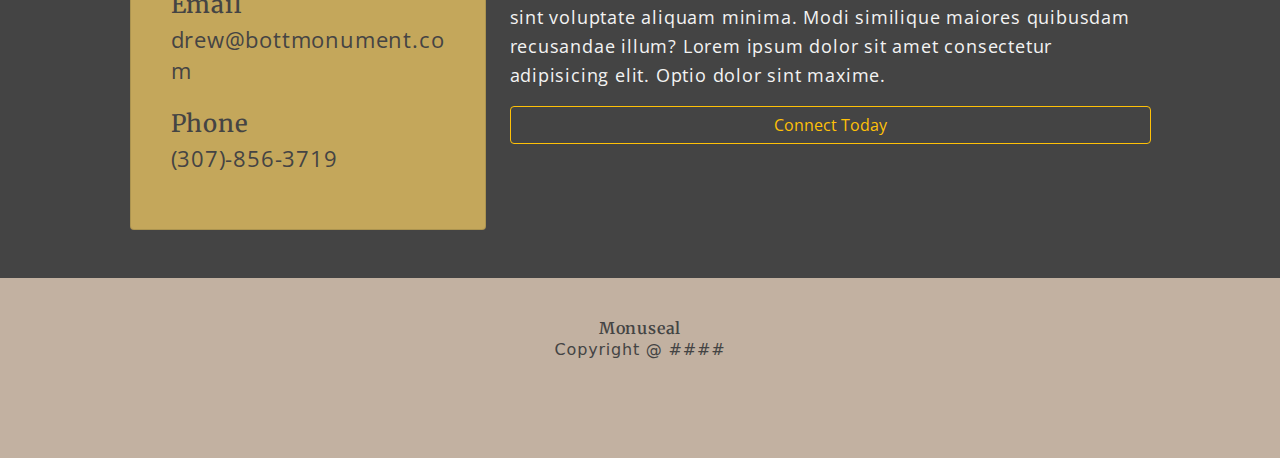
==== commit 5836b43d: "video modal started" ====
--- a/index.html
+++ b/index.html
@@ -51,12 +51,13 @@
 		<div class="hero-overlay">
 			<div class="hero-content container py-5">
 				<div class="row">
-					<div class="col-xl-7 hero-title-container my-auto">
+					<div class="col-xl hero-title-container my-auto">
 						<p class="hero-subtitle mb-1">Introducing</p>
 						<p class="hero-title mt-1 mb-0">Monuseal</p>
-						<p class="hero-text">The world's first professional grade stone sealer.</p>
-					</div>
-					<div class="col-xl-5 hero-card card mt-2">
+						<p class="hero-text mb-0">The world's first professional grade stone sealer.</p>
+						<div id="buy-btn" class="ecsp ecsp-SingleProduct-v2 ecsp-Product ec-Product-377182962" itemtype="http://schema.org/Product" data-single-product-id="377182962"><div class="ecsp-title" itemprop="name" style="display:none;" content="Monuseal"></div><div customprop="addtobag"></div></div><script data-cfasync="false" type="text/javascript" src="https://app.ecwid.com/script.js?63586878&data_platform=singleproduct_v2" charset="utf-8"></script><script type="text/javascript">xProduct()</script>
+					</div>
+					<div class="col-xl-5 col-lg-5 hero-card card mt-2">
 						<div class="d-flex">
 							<div class="p-3 align-self-start">
 								<i class="check-mark fas fa-check fa-2x p-1"></i>
@@ -86,9 +87,8 @@
 			</div>
 		</div>
 	</header>
-	
-
-		
+
+
 <!-- INFO SECTION -->
     <section id="info-section" class="py-5">
 		<div class="container">
@@ -111,7 +111,7 @@
 				<div class="col video-row">
 					<h3 class="light-title">Discover</h3>
 					<hr class="video-hr mt-0">
-					<h4 class="light-subtitle text-center mb-3">Lorem ipsum dolor sit amet, consectetur adipisicing elit. Eveniet expedita quia nam fugit! Corporis, quisquam! Lorem ipsum dolor sit amet consectetur adipisicing elit. Eum, aspernatur!</h4>
+					<p class="light-subtitle text-center mb-3">Lorem ipsum dolor sit amet, consectetur adipisicing elit. Eveniet expedita quia nam fugit! Corporis, quisquam! Lorem ipsum dolor sit amet consectetur adipisicing elit. Eum, aspernatur!</p>
 					<button type="button" class="btn btn-warning mb-3 video-btn" data-bs-toggle="modal" data-bs-target="#exampleModal">
 						<i class="fas fa-play-circle fa-lg">&nbsp;</i>Play&nbsp;Video
 					</button>
--- a/css/style.css
+++ b/css/style.css
@@ -8,8 +8,15 @@
 }
 
 body {
-    overflow-x: hidden;
-
+    overflow-x: hidden;.features-title
+        font-family: 'Merriweather', serif;
+        font-size: 22px;
+        font-weight: 400;
+        letter-spacing: 0.8px;
+        line-height: 1.4;
+        color: #fff;
+        margin: 0 0 6px 0;
+      
 }
 
 
@@ -228,6 +235,7 @@
     color: #f3f3f3;
     line-height: 1.4;
     letter-spacing: 0.8px;
+    font-weight: 500;
 }
 
 .highlight-text {
@@ -531,3 +539,18 @@
 html#ecwid_html body#ecwid_body .ec-size .ec-store .grid__products--appearance-frame .grid-product__wrap-inner {
     background: #f3f3f3;
 }
+
+
+
+
+#buy-btn {
+    margin: 0px;
+}
+
+html#ecwid_html body#ecwid_body .ecsp .ecwid-btn--primary, html#ecwid_html body#ecwid_body .ecwid .ecwid-btn--primary {
+    background: green;
+}
+
+.myBtnStyle {
+    background: yellow;
+}